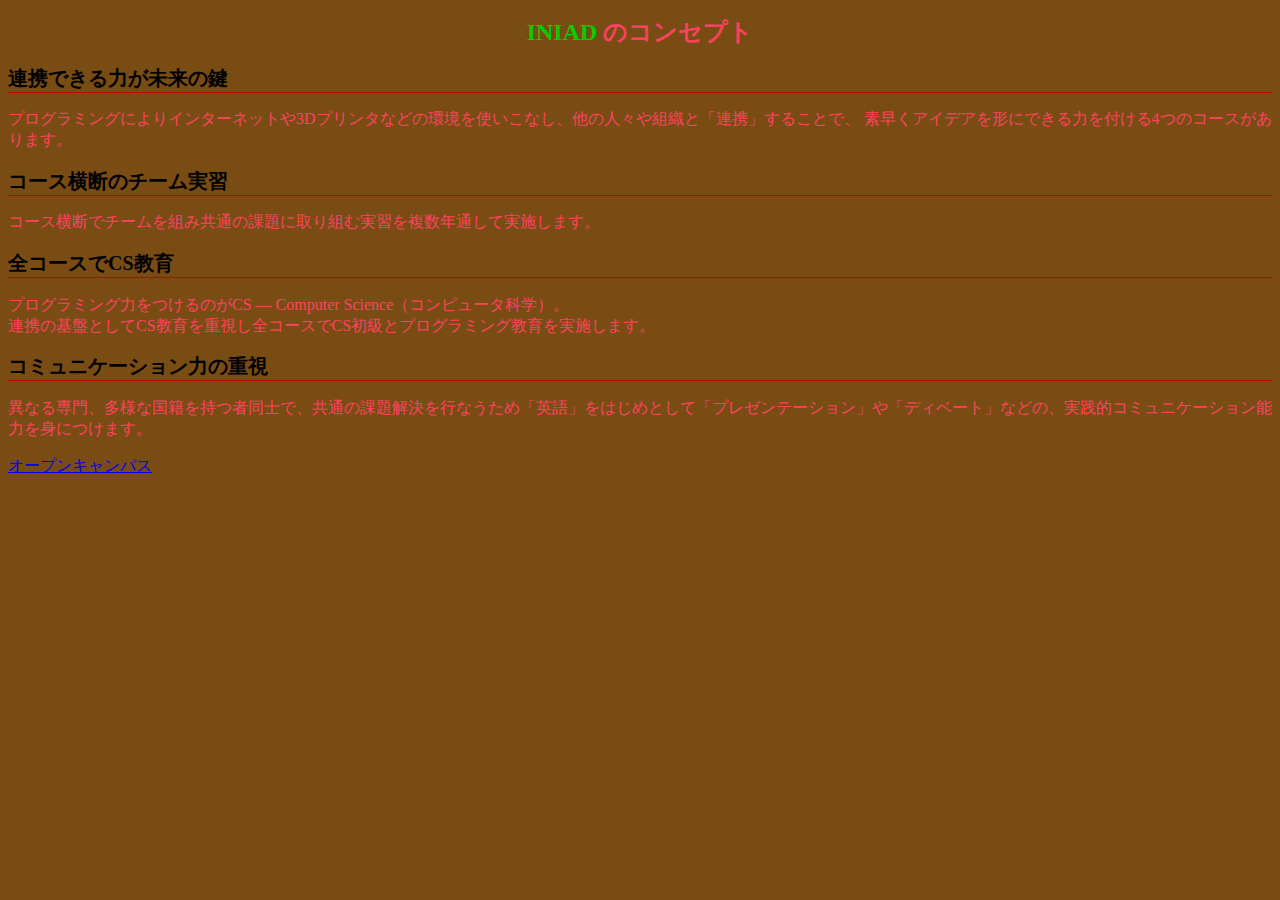
==== concept.html @ 82abb848 "ページ遷移のリンクを追加" ====
<!DOCTYPE html>
<html>
  <head>
    <meta charset="UTF-8">
    <title>INIAD オープンキャンパス特設サイト(偽)</title>
    <link rel="stylesheet" type="text/css" href="css/iniad.css">
  </head>

  <body>
    <h1><span class="iniad">INIAD</span> のコンセプト</h1>
    <h2>連携できる力が未来の鍵</h2>
    <p>プログラミングによりインターネットや3Dプリンタなどの環境を使いこなし、他の人々や組織と「連携」することで、 素早くアイデアを形にできる力を付ける4つのコースがあります。</p>
    <h2>コース横断のチーム実習</h2>
    <p>コース横断でチームを組み共通の課題に取り組む実習を複数年通して実施します。</p>
    <h2>全コースでCS教育</h2>
    <p>プログラミング力をつけるのがCS ― Computer Science（コンピュータ科学）。<br>連携の基盤としてCS教育を重視し全コースでCS初級とプログラミング教育を実施します。</p>
    <h2>コミュニケーション力の重視</h2>
    <p>異なる専門、多様な国籍を持つ者同士で、共通の課題解決を行なうため「英語」をはじめとして「プレゼンテーション」や「ディベート」などの、実践的コミュニケーション能力を身につけます。</p>
    <p><a href="index.html">オープンキャンパス</a></p>
  </body>
</html>
---- css/iniad.css ----
body {
  background-color: #794c13;
  color: #FE4261;
}

h1 {
  font-size: 24px;
  text-align: center;
}

h2 {
  font-size: 20px;
  color: #000000;
  border-bottom: solid 1px #cc0000;
}

h3 {
  font-size: 18px;
  padding-left: 4px;
  border-left: solid 4px #cc0000;
}

#schedule {
  padding: 10px 20px 10px 20px;
  background-color: #9933ff;
}

.iniad {
  color: #00cc00;
}

.time {
  font-weight: bold;
  color: #cc0000;
  font-size: 30px;
}
td {
  padding-left: 4px;
  border: solid 4px #cc0000;
  font-weight: bold;
  color: #cc0000;
  font-size: 30px;
}
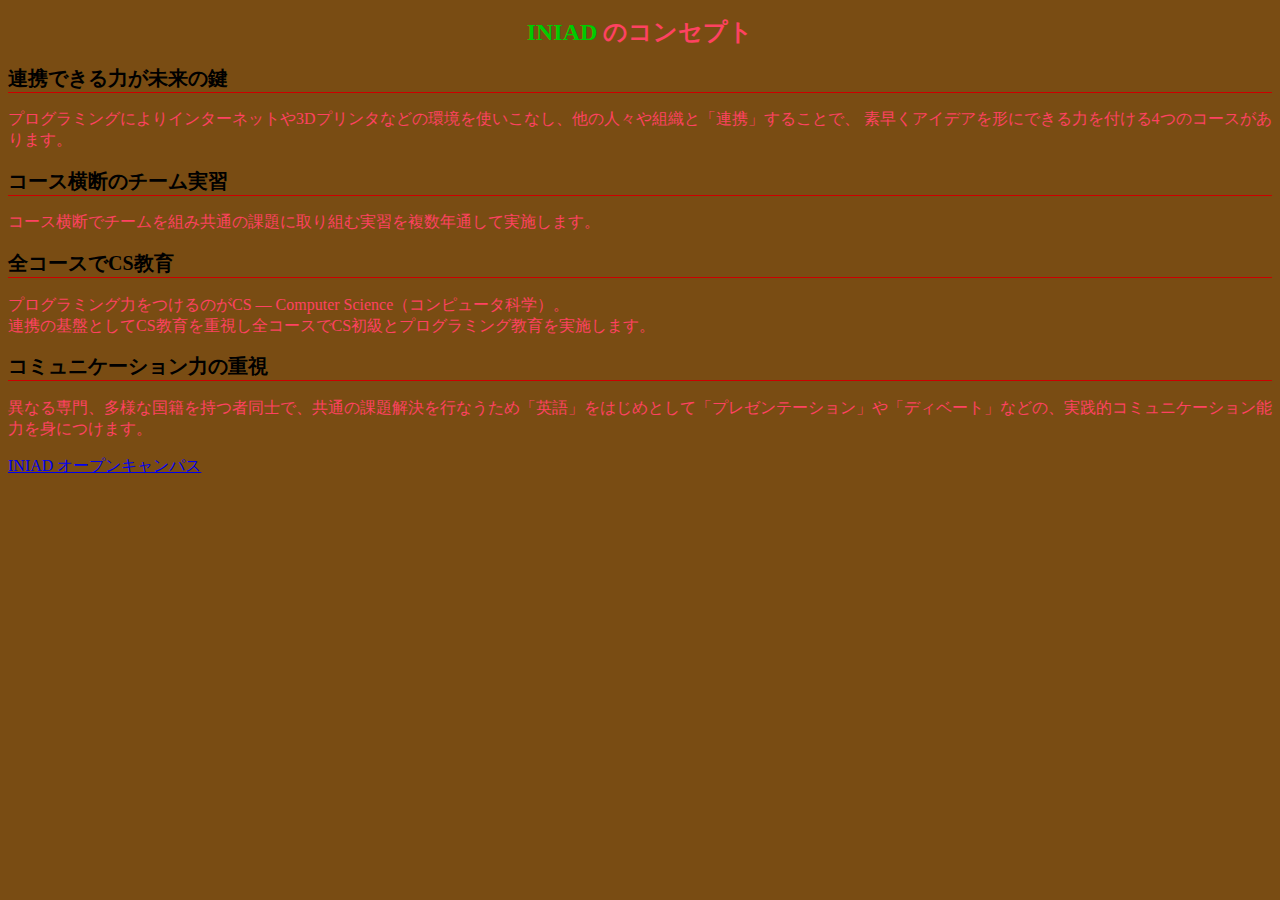
==== commit 714d158c: "ページ遷移のリンクを追加" ====
--- a/concept.html
+++ b/concept.html
@@ -16,6 +16,6 @@
     <p>プログラミング力をつけるのがCS ― Computer Science（コンピュータ科学）。<br>連携の基盤としてCS教育を重視し全コースでCS初級とプログラミング教育を実施します。</p>
     <h2>コミュニケーション力の重視</h2>
     <p>異なる専門、多様な国籍を持つ者同士で、共通の課題解決を行なうため「英語」をはじめとして「プレゼンテーション」や「ディベート」などの、実践的コミュニケーション能力を身につけます。</p>
-    <p><a href="index.html">オープンキャンパス</a></p>
+    <p><a href="index.html">INIAD オープンキャンパス</a></p>
   </body>
 </html>
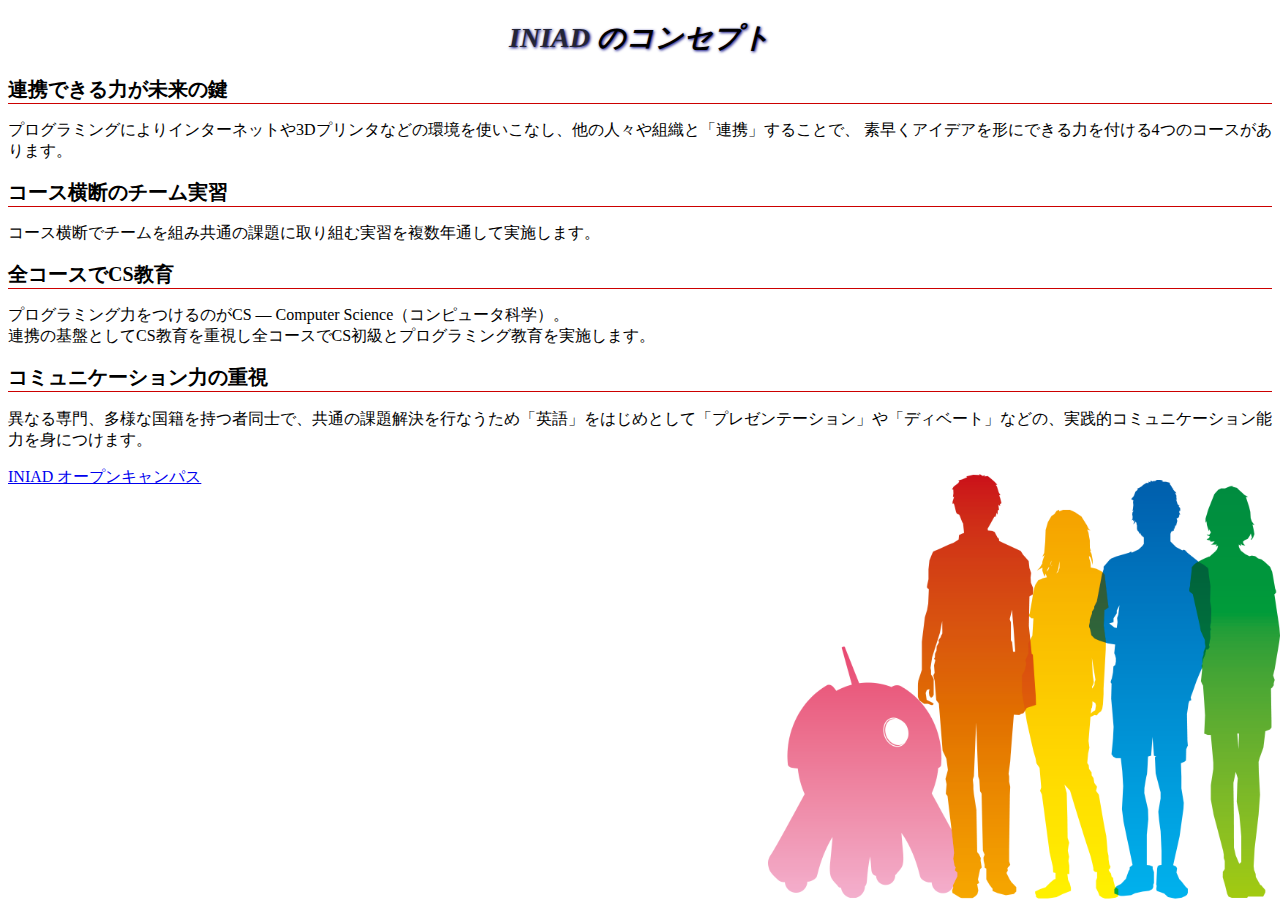
==== commit c5e08353: "コンセプトとコースに画像を追加" ====
--- a/concept.html
+++ b/concept.html
@@ -3,7 +3,8 @@
   <head>
     <meta charset="UTF-8">
     <title>INIAD オープンキャンパス特設サイト(偽)</title>
-    <link rel="stylesheet" type="text/css" href="css/iniad.css">
+    <link rel="stylesheet" type="text/css" href="css/iniad_2.css">
+
   </head>
 
   <body>
--- a/css/iniad_2.css
+++ b/css/iniad_2.css
@@ -0,0 +1,52 @@
+body {
+  color: #000000;
+  background-image: url("iniadcollab.png");
+  background-repeat: no-repeat;
+  background-size: 40%;
+  background-attachment: fixed;
+  background-position: right bottom;
+}
+
+h1 {
+  font-size: 28px;
+  font-style: oblique;
+  text-align: center;
+  text-shadow: 1px 1px 3px #000080;
+}
+
+h2 {
+  font-size: 20px;
+  color: #000000;
+  border-bottom: solid 1px #cc0000;
+}
+
+h3 {
+  font-size: 18px;
+  padding-left: 4px;
+  border-left: solid 4px #cc0000;
+}
+
+#schedule {
+  padding: 10px 20px 10px 20px;
+}
+
+.iniad {
+  color: #232536;
+}
+
+.time {
+  font-weight: bold;
+  color: #cc0000;
+  font-size: 18px;
+}
+td {
+  padding-left: 4px;
+  border: solid 4px #cc0000;
+  font-weight: bold;
+  color: #cc0000;
+  font-size: 18px;
+}
+
+.language{
+    float: right;
+}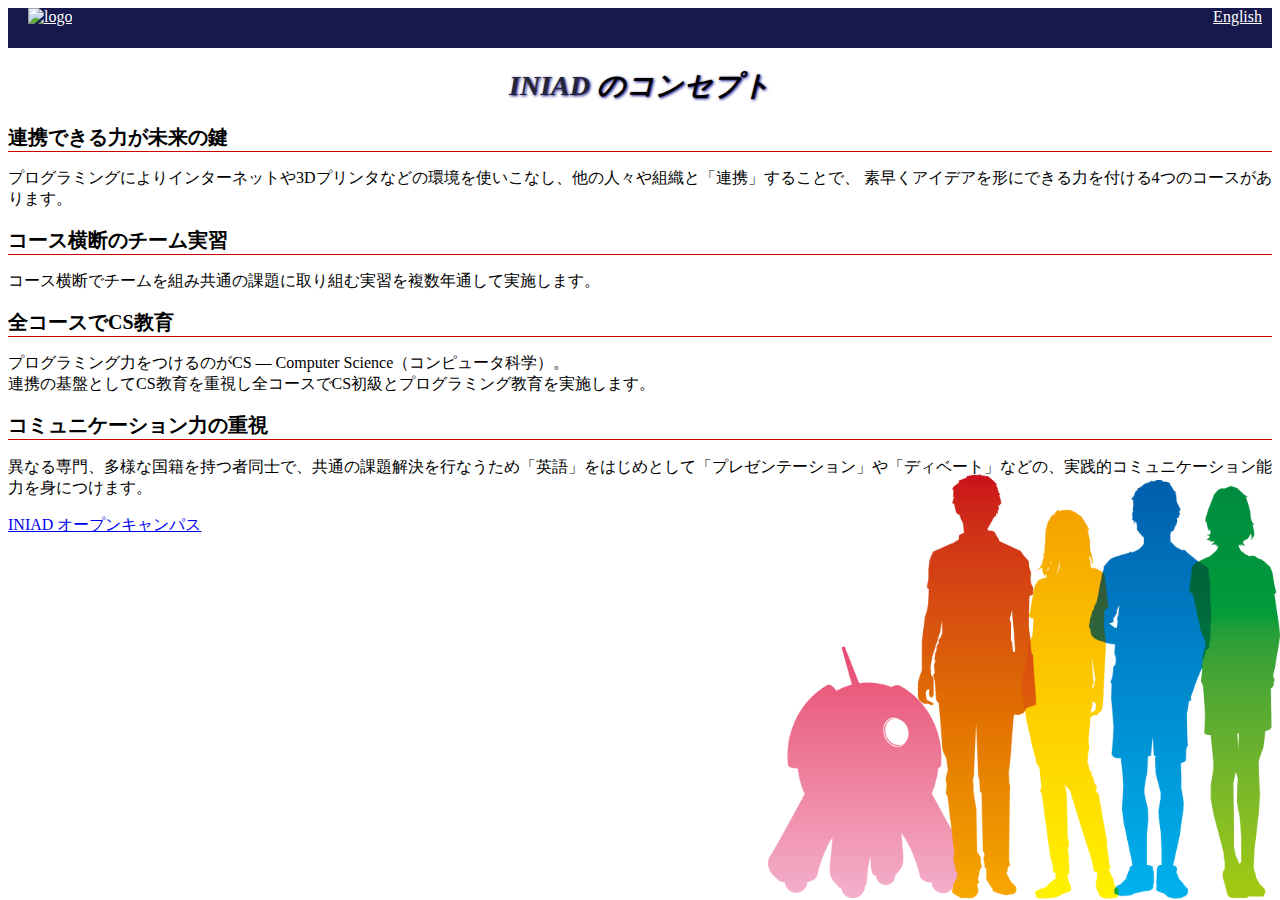
==== commit 0d1b5225: "全ページのヘッダー・言語切り替えリンクの追加" ====
--- a/concept.html
+++ b/concept.html
@@ -7,6 +7,13 @@
 
   </head>
 
+  <div id="header">
+      <a href="http://www.iniad.org">
+        <img src="https://moocs-files.iniad.org/2018/CS2/web/iniad.png" alt="logo">
+      </a>
+      <a href="concept_en.html" class="language">English</a>
+  </div>
+  
   <body>
     <h1><span class="iniad">INIAD</span> のコンセプト</h1>
     <h2>連携できる力が未来の鍵</h2>
--- a/css/iniad_2.css
+++ b/css/iniad_2.css
@@ -41,12 +41,28 @@
 }
 td {
   padding-left: 4px;
+  width:300px;
   border: solid 4px #cc0000;
   font-weight: bold;
+  text-align: center;
   color: #cc0000;
   font-size: 18px;
 }
-
 .language{
     float: right;
+}
+
+#header{
+    height: 40px;
+    background-color: #17194c;
+}
+
+#header img{
+    margin-left: 20px;
+    height: 90%;
+}
+
+#header a{
+    margin-right: 10px;
+    color: white;
 }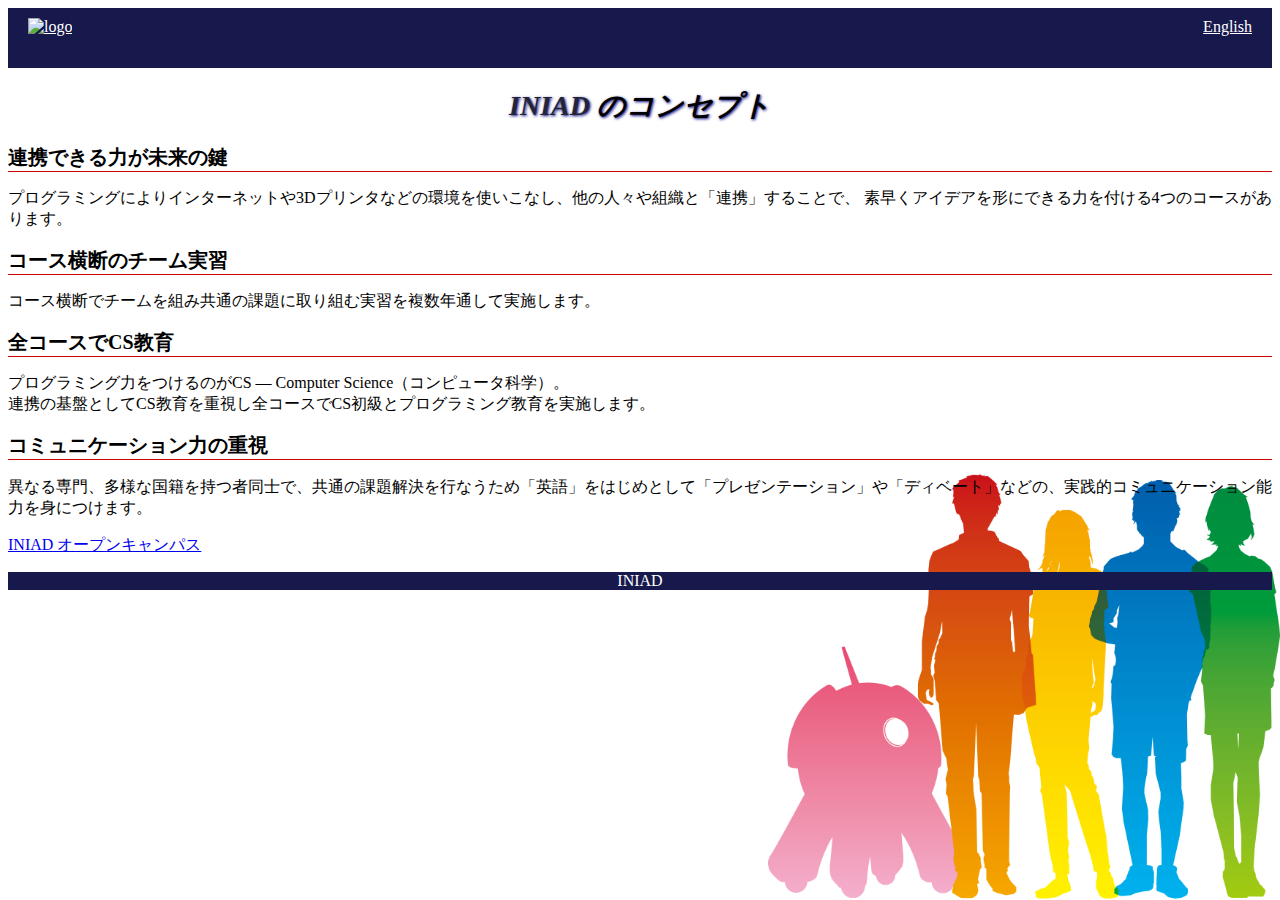
==== commit fa5e62ac: "全ページにフッター追加" ====
--- a/concept.html
+++ b/concept.html
@@ -4,17 +4,16 @@
     <meta charset="UTF-8">
     <title>INIAD オープンキャンパス特設サイト(偽)</title>
     <link rel="stylesheet" type="text/css" href="css/iniad_2.css">
-
   </head>
-
-  <div id="header">
+  
+  <body>
+    <div id="header">
       <a href="http://www.iniad.org">
         <img src="https://moocs-files.iniad.org/2018/CS2/web/iniad.png" alt="logo">
       </a>
       <a href="concept_en.html" class="language">English</a>
-  </div>
-  
-  <body>
+    </div>
+
     <h1><span class="iniad">INIAD</span> のコンセプト</h1>
     <h2>連携できる力が未来の鍵</h2>
     <p>プログラミングによりインターネットや3Dプリンタなどの環境を使いこなし、他の人々や組織と「連携」することで、 素早くアイデアを形にできる力を付ける4つのコースがあります。</p>
@@ -25,5 +24,9 @@
     <h2>コミュニケーション力の重視</h2>
     <p>異なる専門、多様な国籍を持つ者同士で、共通の課題解決を行なうため「英語」をはじめとして「プレゼンテーション」や「ディベート」などの、実践的コミュニケーション能力を身につけます。</p>
     <p><a href="index.html">INIAD オープンキャンパス</a></p>
+
+    <div id="footer">
+      <a href="https://www.iniad.org">INIAD</a>
+    </div>
   </body>
 </html>
--- a/css/iniad_2.css
+++ b/css/iniad_2.css
@@ -54,15 +54,24 @@
 
 #header{
     height: 40px;
+    padding: 10px 20px 10px 20px;
     background-color: #17194c;
 }
 
-#header img{
-    margin-left: 20px;
+#header img{   
     height: 90%;
 }
 
 #header a{
-    margin-right: 10px;
     color: white;
+}
+
+#footer {
+  color: #ffffff;
+  background-color: #17194c;
+  text-align: center;
+}
+#footer a {
+  color: #ffffff;
+  text-decoration: none;
 }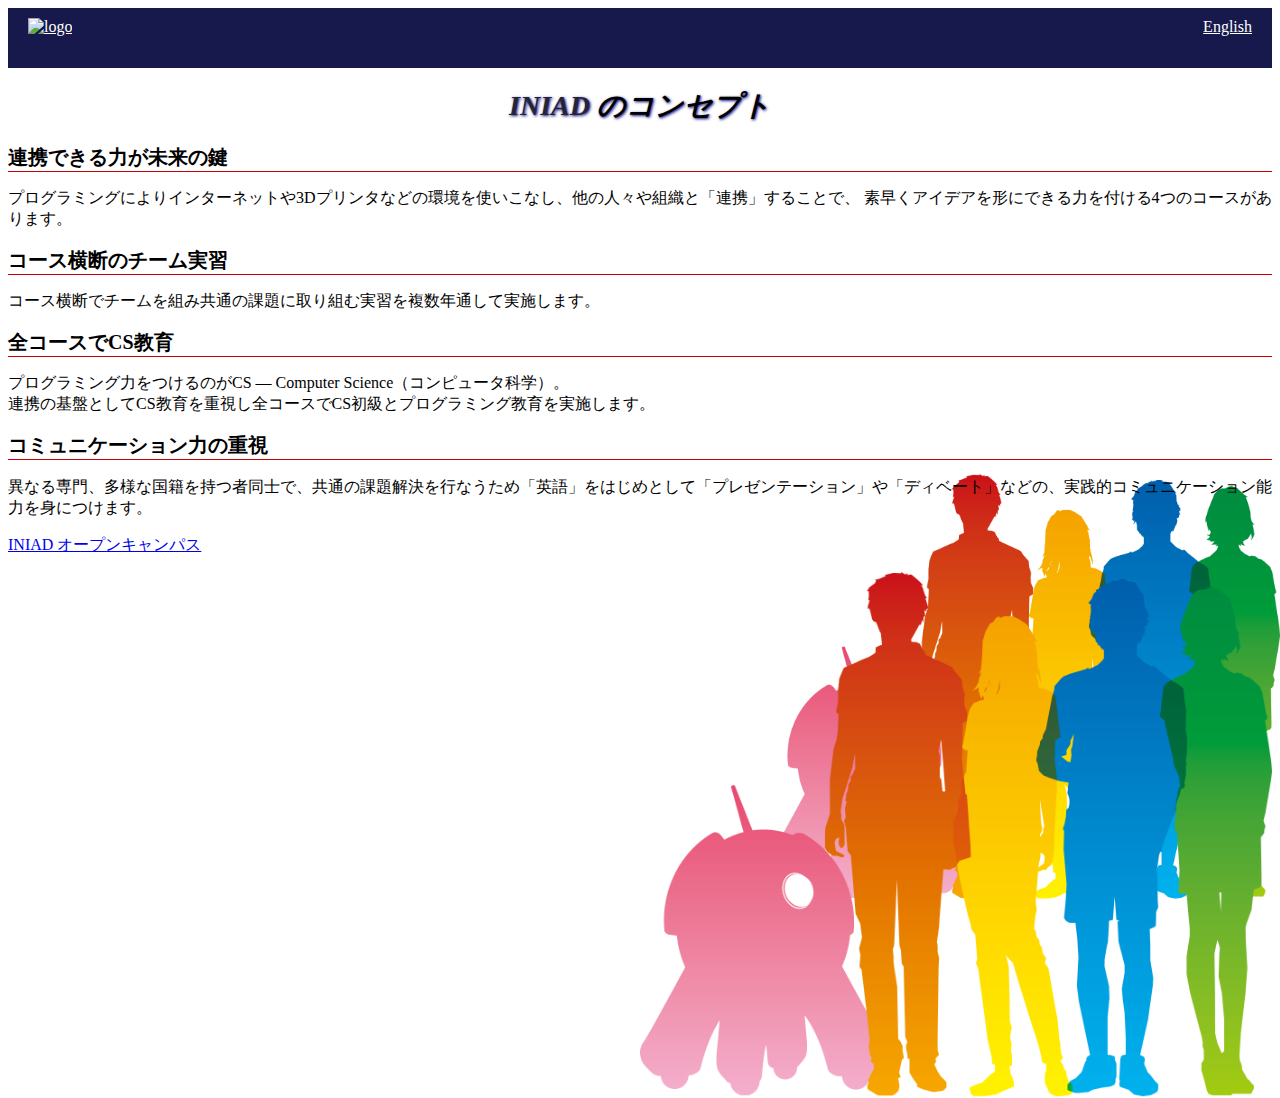
==== commit cc9c2d2a: "画像位置を差異調整" ====
--- a/concept.html
+++ b/concept.html
@@ -4,16 +4,17 @@
     <meta charset="UTF-8">
     <title>INIAD オープンキャンパス特設サイト(偽)</title>
     <link rel="stylesheet" type="text/css" href="css/iniad_2.css">
+
   </head>
-  
-  <body>
-    <div id="header">
+
+  <div id="header">
       <a href="http://www.iniad.org">
         <img src="https://moocs-files.iniad.org/2018/CS2/web/iniad.png" alt="logo">
       </a>
       <a href="concept_en.html" class="language">English</a>
-    </div>
-
+  </div>
+  
+  <body>
     <h1><span class="iniad">INIAD</span> のコンセプト</h1>
     <h2>連携できる力が未来の鍵</h2>
     <p>プログラミングによりインターネットや3Dプリンタなどの環境を使いこなし、他の人々や組織と「連携」することで、 素早くアイデアを形にできる力を付ける4つのコースがあります。</p>
@@ -24,9 +25,6 @@
     <h2>コミュニケーション力の重視</h2>
     <p>異なる専門、多様な国籍を持つ者同士で、共通の課題解決を行なうため「英語」をはじめとして「プレゼンテーション」や「ディベート」などの、実践的コミュニケーション能力を身につけます。</p>
     <p><a href="index.html">INIAD オープンキャンパス</a></p>
-
-    <div id="footer">
-      <a href="https://www.iniad.org">INIAD</a>
-    </div>
+    <img src="iniadcollab.png" width="50%" align = "right">
   </body>
 </html>
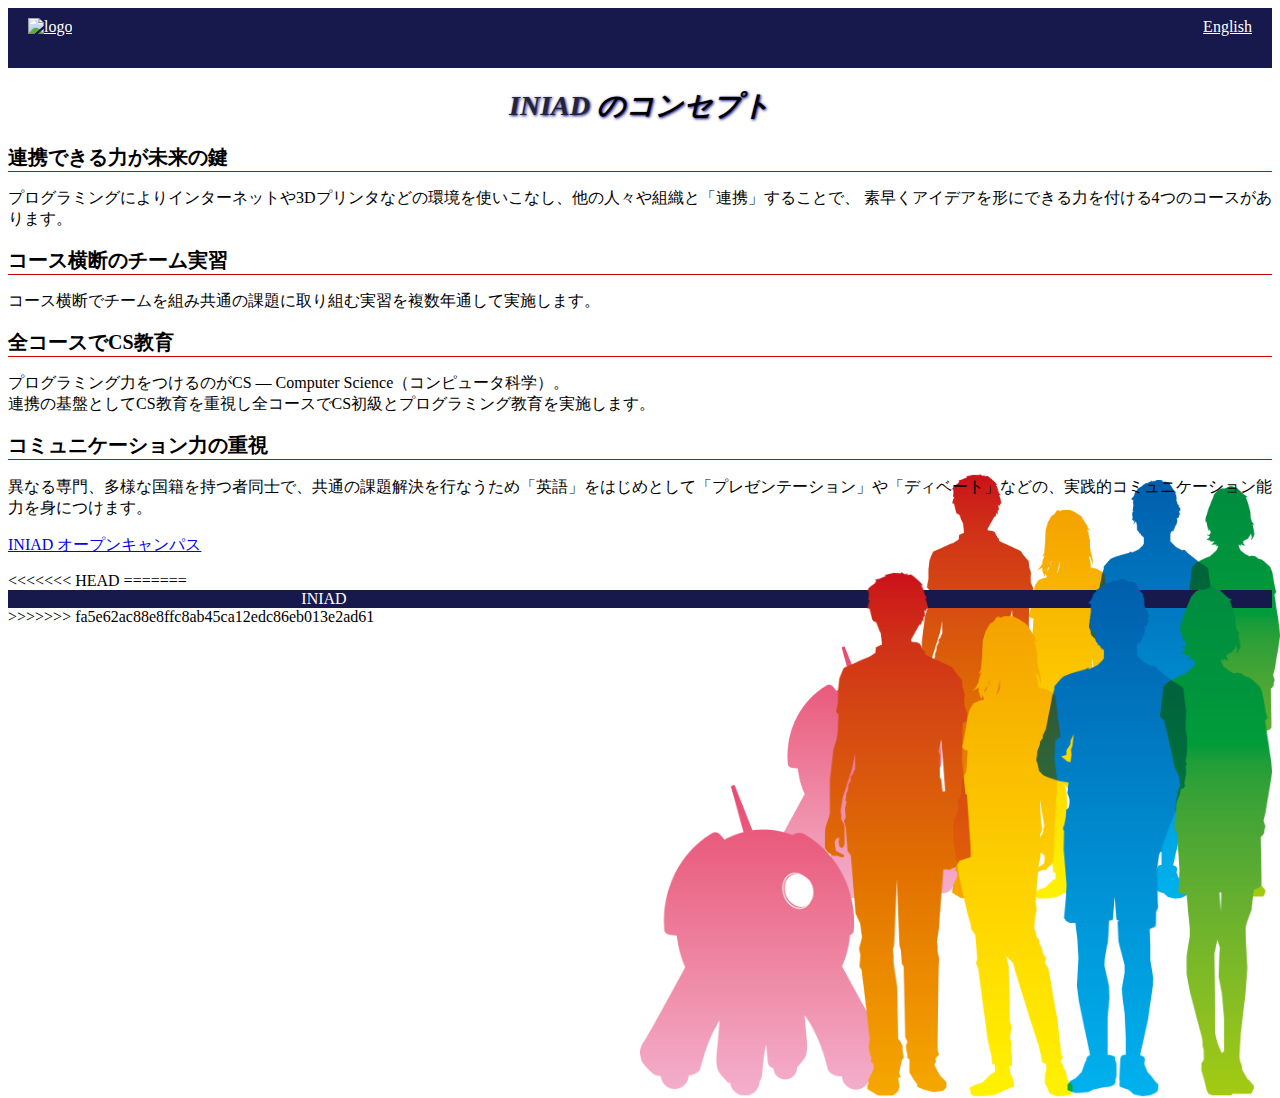
==== commit 0ac27032: "画像の位置を調整" ====
--- a/concept.html
+++ b/concept.html
@@ -4,17 +4,16 @@
     <meta charset="UTF-8">
     <title>INIAD オープンキャンパス特設サイト(偽)</title>
     <link rel="stylesheet" type="text/css" href="css/iniad_2.css">
-
   </head>
-
-  <div id="header">
+  
+  <body>
+    <div id="header">
       <a href="http://www.iniad.org">
         <img src="https://moocs-files.iniad.org/2018/CS2/web/iniad.png" alt="logo">
       </a>
       <a href="concept_en.html" class="language">English</a>
-  </div>
-  
-  <body>
+    </div>
+
     <h1><span class="iniad">INIAD</span> のコンセプト</h1>
     <h2>連携できる力が未来の鍵</h2>
     <p>プログラミングによりインターネットや3Dプリンタなどの環境を使いこなし、他の人々や組織と「連携」することで、 素早くアイデアを形にできる力を付ける4つのコースがあります。</p>
@@ -25,6 +24,13 @@
     <h2>コミュニケーション力の重視</h2>
     <p>異なる専門、多様な国籍を持つ者同士で、共通の課題解決を行なうため「英語」をはじめとして「プレゼンテーション」や「ディベート」などの、実践的コミュニケーション能力を身につけます。</p>
     <p><a href="index.html">INIAD オープンキャンパス</a></p>
+<<<<<<< HEAD
     <img src="iniadcollab.png" width="50%" align = "right">
+=======
+
+    <div id="footer">
+      <a href="https://www.iniad.org">INIAD</a>
+    </div>
+>>>>>>> fa5e62ac88e8ffc8ab45ca12edc86eb013e2ad61
   </body>
 </html>
